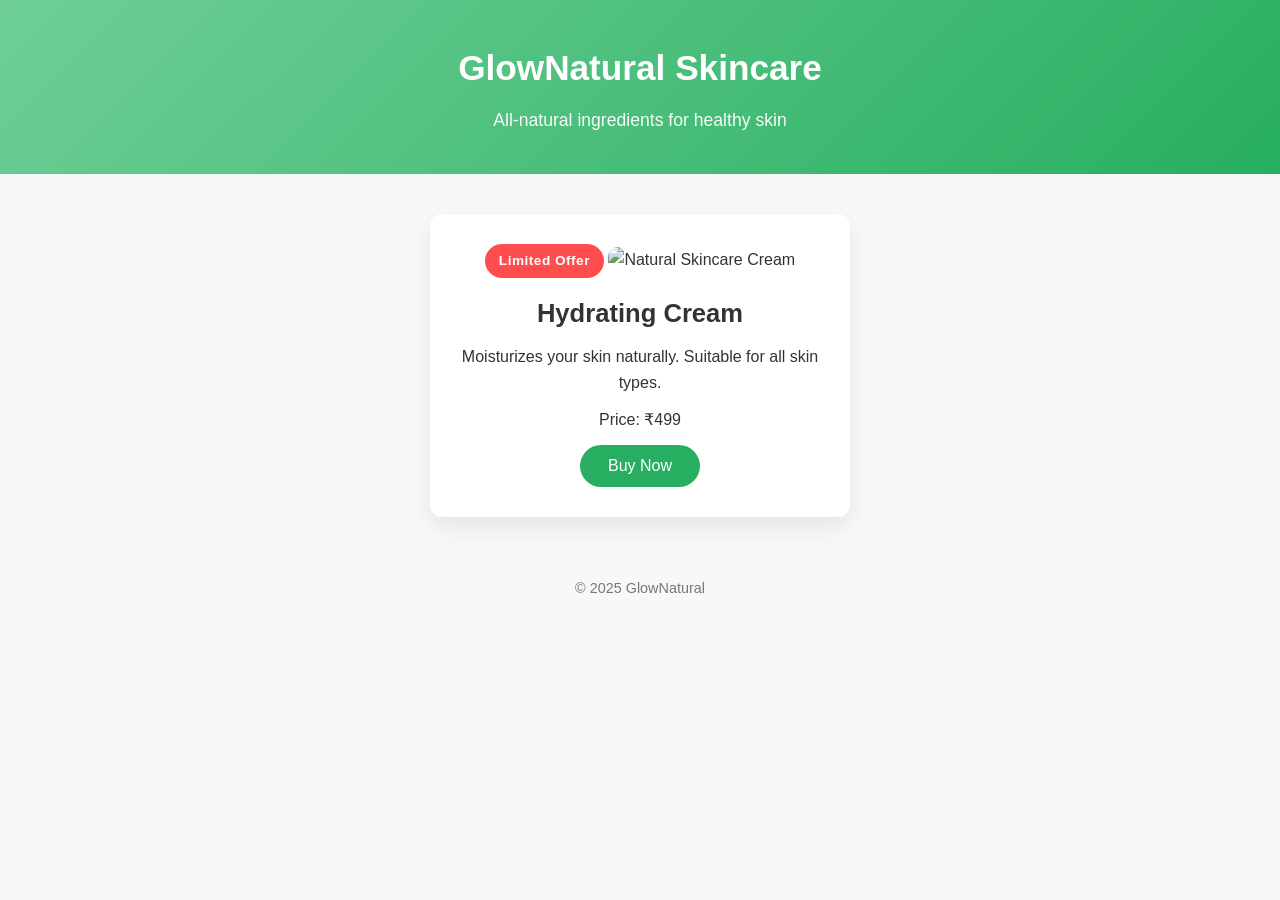
==== docs/index.html @ 1547f72f "Rename chatgpt to docsfor Github pages" ====
<!DOCTYPE html>
<html lang="en">

<head>
    <meta charset="UTF-8">
    <meta name="viewport" content="width=device-width, initial-scale=1.0">
    <title>Natural Skincare Product</title>
    <link rel="stylesheet" href="style_index.css">


    <!-- GTM / Clarity scripts go here -->
    <!-- Example: Paste GTM <script> here -->
</head>

<body>
    <header>
        <h1>GlowNatural Skincare</h1>
        <p>All-natural ingredients for healthy skin</p>
    </header>

    <main>
        <section>
            <div class="offer-badge">Limited Offer</div>
            <img src="product.jpg" alt="Natural Skincare Cream" style="width:300px;">
            <h2>Hydrating Cream</h2>
            <p>Moisturizes your skin naturally. Suitable for all skin types.</p>
            <p>Price: ₹499</p>
            <a href="thank-you.html">
                <button>Buy Now</button>
            </a>
        </section>
    </main>

    <footer>
        <p>&copy; 2025 GlowNatural</p>
    </footer>
    <!-- Optional: GTM / Clarity noscript code can go before </body> -->
</body>

</html>
---- docs/style_index.css ----
/* RESET + BASE STYLES */
* {
    margin: 0;
    padding: 0;
    box-sizing: border-box;
    font-family: Arial, Helvetica, sans-serif;
}

body {
    background-color: #f7f9f8;
    color: #333;
    line-height: 1.6;
}

/* HEADER */
header {
    background: linear-gradient(135deg, #6fcf97, #27ae60);
    color: #fff;
    text-align: center;
    padding: 40px 20px;
}

header h1 {
    font-size: 2.2rem;
    margin-bottom: 10px;
}

header p {
    font-size: 1.1rem;
    opacity: 0.95;
}

/* MAIN CONTENT */
main {
    display: flex;
    justify-content: center;
    padding: 40px 20px;
}

section {
    background: #ffffff;
    max-width: 420px;
    width: 100%;
    padding: 30px;
    border-radius: 12px;
    box-shadow: 0 10px 25px rgba(0, 0, 0, 0.08);
    text-align: center;
}

/* PRODUCT IMAGE */
section img {
    width: 100%;
    max-width: 260px;
    border-radius: 10px;
    margin-bottom: 20px;
}

/* TEXT */
section h2 {
    font-size: 1.6rem;
    margin-bottom: 10px;
}

section p {
    margin-bottom: 12px;
    font-size: 1rem;
}

section p strong {
    font-weight: bold;
}

/* BUTTONS */
button {
    background-color: #27ae60;
    color: #ffffff;
    border: none;
    padding: 12px 28px;
    font-size: 1rem;
    border-radius: 25px;
    cursor: pointer;
    transition: all 0.3s ease;
}

button:hover {
    background-color: #219150;
    transform: translateY(-2px);
}

/* LINKS */
a {
    text-decoration: none;
}

/* FOOTER */
footer {
    text-align: center;
    padding: 20px;
    font-size: 0.9rem;
    color: #777;
}

/* RESPONSIVE */
@media (max-width: 480px) {
    header h1 {
        font-size: 1.8rem;
    }

    section {
        padding: 25px 20px;
    }
}
/* LIMITED OFFER BADGE */
.offer-badge {
    background-color: #ff4d4f;
    color: #ffffff;
    font-size: 0.85rem;
    font-weight: bold;
    padding: 6px 14px;
    border-radius: 20px;
    display: inline-block;
    margin-bottom: 15px;
    letter-spacing: 0.5px;
}
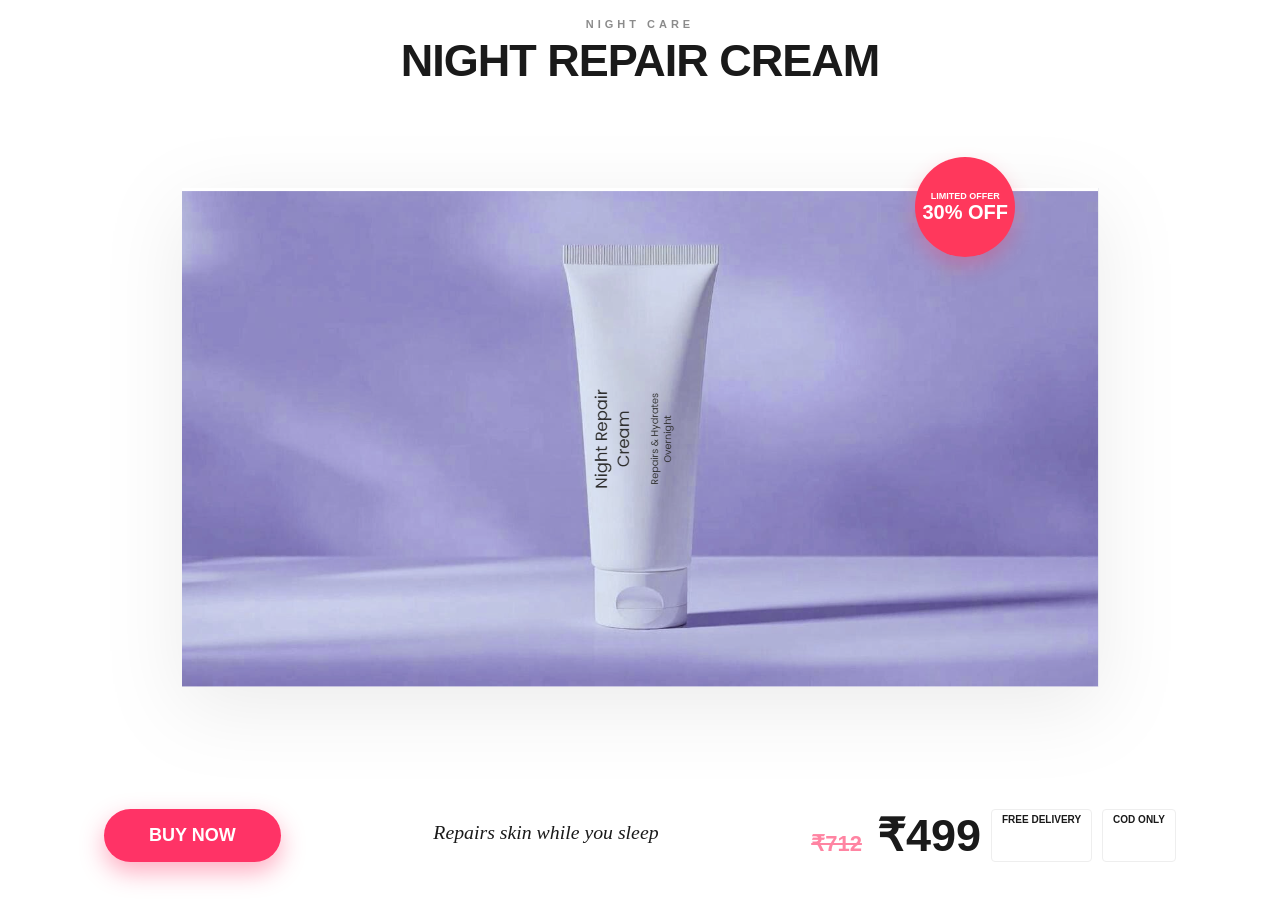
==== commit 26101929: "buy button shift up" ====
--- a/docs/index.html
+++ b/docs/index.html
@@ -4,37 +4,60 @@
 <head>
     <meta charset="UTF-8">
     <meta name="viewport" content="width=device-width, initial-scale=1.0">
-    <title>Natural Skincare Product</title>
-    <link rel="stylesheet" href="style_index.css">
-
-
+    <title>Night Repair Cream - Premium</title>
+    <link rel="stylesheet" href="index.css">
     <!-- GTM / Clarity scripts go here -->
-    <!-- Example: Paste GTM <script> here -->
+    <!-- Google Tag Manager -->
+    <script>(function (w, d, s, l, i) {
+            w[l] = w[l] || []; w[l].push({
+                'gtm.start':
+                    new Date().getTime(), event: 'gtm.js'
+            }); var f = d.getElementsByTagName(s)[0],
+                j = d.createElement(s), dl = l != 'dataLayer' ? '&l=' + l : ''; j.async = true; j.src =
+                    'https://www.googletagmanager.com/gtm.js?id=' + i + dl; f.parentNode.insertBefore(j, f);
+        })(window, document, 'script', 'dataLayer', 'GTM-WBN9R2GW');</script>
+    <!-- End Google Tag Manager -->
 </head>
 
 <body>
-    <header>
-        <h1>GlowNatural Skincare</h1>
-        <p>All-natural ingredients for healthy skin</p>
-    </header>
+    <!-- Google Tag Manager (noscript) -->
+    <noscript><iframe src="https://www.googletagmanager.com/ns.html?id=GTM-WBN9R2GW" height="0" width="0"
+            style="display:none;visibility:hidden"></iframe></noscript>
+    <!-- End Google Tag Manager (noscript) -->
 
-    <main>
-        <section>
-            <div class="offer-badge">Limited Offer</div>
-            <img src="product.jpg" alt="Natural Skincare Cream" style="width:300px;">
-            <h2>Hydrating Cream</h2>
-            <p>Moisturizes your skin naturally. Suitable for all skin types.</p>
-            <p>Price: ₹499</p>
-            <a href="thank-you.html">
-                <button>Buy Now</button>
-            </a>
-        </section>
+    
+    <main class="hero">
+        <header class="top-row">
+            <p class="category">Night Care</p>
+            <h1 class="product-name">NIGHT REPAIR CREAM</h1>
+        </header>
+
+        <div class="product-image-container">
+            <div class="offer-badge">
+                <span class="offer-text">LIMITED OFFER</span>
+                <span class="discount-text">30% OFF</span>
+            </div>
+            <img src="product.png" alt="Night Repair Cream" class="product-image">
+        </div>
+        
+        <footer class="bottom-row">
+            <a href="thankyou.html" class="cta-button">Buy Now</a>
+            <p class="benefit">Repairs skin while you sleep</p>
+            
+            <div class="benefit-group">
+                <div class="trust-tags">
+                    <div class="price-container">
+                        <span class="original-price">₹712</span>
+                        <p class="price-tag">₹499</p>
+                    </div>
+                    <span class="tag">Free Delivery</span>
+                    <span class="tag">COD Only</span>
+                </div>
+            </div>
+
+        </footer>
     </main>
 
-    <footer>
-        <p>&copy; 2025 GlowNatural</p>
-    </footer>
-    <!-- Optional: GTM / Clarity noscript code can go before </body> -->
 </body>
 
 </html>
--- a/docs/index.css
+++ b/docs/index.css
@@ -0,0 +1,191 @@
+/* 1. TYPOGRAPHY & VARIABLES */
+:root {
+  --bg-white: #ffffff;
+  --text-dark: #1a1a1a;
+  --cta-bright: #ff3366; 
+  --offer-bg: #ff385c; 
+  --product-shadow: rgba(0,0,0,0.08);
+  /* Typography 1: Modern Sans-Serif */
+  --font-sans: -apple-system, BlinkMacSystemFont, "Segoe UI", Roboto, Helvetica, Arial, sans-serif;
+  /* Typography 2: Classic Serif */
+  --font-serif: "Georgia", "Times New Roman", serif;
+}
+
+/* 2. CORE RESET */
+* { 
+  margin: 0; 
+  padding: 0; 
+  box-sizing: border-box; 
+}
+
+html, body {
+  height: 100vh;
+  width: 100vw;
+  overflow: hidden; /* Prevent any scrolling */
+  background-color: var(--bg-white);
+  font-family: var(--font-sans);
+  color: var(--text-dark);
+}
+
+body {
+  display: flex;
+  justify-content: center;
+  align-items: center;
+}
+
+/* 3. MAIN CONTAINER */
+.hero {
+  width: 100%;
+  max-width: 1200px;
+  height: 100vh;
+  padding: 2vh 5vw;
+  display: flex;
+  flex-direction: column;
+  justify-content: space-between; /* Keeps top/mid/bottom apart */
+}
+
+/* 4. TOP ROW (Fixed Height) */
+.top-row {
+  text-align: center;
+  flex-shrink: 0;
+}
+
+.category {
+  font-size: 11px;
+  text-transform: uppercase;
+  letter-spacing: 4px;
+  font-weight: 600;
+  opacity: 0.5;
+  margin-bottom: 5px;
+}
+
+.product-name {
+  font-size: clamp(28px, 5vh, 56px);
+  font-weight: 800; /* Extra bold version of typography 1 */
+  letter-spacing: -1px;
+}
+
+/* 5. MIDDLE SECTION (Responsive Height) */
+.product-image-container {
+  position: relative;
+  flex: 1; /* Takes exactly the remaining space in the middle */
+  min-height: 0; /* Important: Allows image to shrink to stay in frame */
+  display: flex;
+  justify-content: center;
+  align-items: center;
+  
+}
+
+.product-image {
+  max-height: 100%;
+  max-width: 90%;
+  object-fit: contain;
+  filter: drop-shadow(0 20px 40px var(--product-shadow));
+}
+
+/* CIRCULAR BADGE */
+.offer-badge {
+  position: absolute;
+  top: 10%;
+  right: 15%;
+  background-color: var(--offer-bg);
+  color: white;
+  width: clamp(80px, 12vh, 100px);
+  height: clamp(80px, 12vh, 100px);
+  border-radius: 50%;
+  display: flex;
+  flex-direction: column;
+  align-items: center;
+  justify-content: center;
+  text-align: center;
+  z-index: 10;
+  box-shadow: 0 10px 20px rgba(255, 56, 92, 0.3);
+}
+
+.offer-text {
+  font-size: 9px;
+  font-weight: 700;
+}
+
+.discount-text {
+  font-size: clamp(16px, 2.5vh, 20px);
+  font-weight: 900;
+}
+
+/* 6. BOTTOM ROW (Fixed Height) */
+.bottom-row {
+  display: flex;
+  justify-content: space-between;
+  align-items: center;
+  flex-shrink: 0;
+  padding: 20px 0;
+}
+
+.price-container {
+  display: flex;
+  align-items: baseline;
+  gap: 15px;
+  
+}
+
+.original-price {
+  text-decoration: line-through;
+  text-decoration-thickness: 2px;
+  color: var(--cta-bright);
+  font-size: clamp(16px, 2.5vh, 22px);
+  font-weight: 600;
+  opacity: 0.6;
+}
+
+.price-tag {
+  font-size: clamp(32px, 5vh, 48px);
+  font-weight: 900;
+}
+
+.benefit {
+  font-family: var(--font-serif); /* Typography Type 2 */
+  font-size: clamp(16px, 2.2vh, 22px);
+  font-style: italic;
+  margin-bottom: 5px;
+}
+
+.trust-tags {
+  display: flex;
+  gap: 10px;
+}
+
+.tag {
+  font-size: 10px;
+  border: 1px solid #eee;
+  padding: 4px 10px;
+  border-radius: 4px;
+  font-weight: 800;
+  text-transform: uppercase;
+}
+
+/* 7. BRIGHT CTA BUTTON */
+.cta-button {
+  background-color: var(--cta-bright);
+  color: #fff;
+  padding: 1.8vh 45px;
+  border-radius: 50px;
+  font-size: 18px;
+  font-weight: 800;
+  text-decoration: none;
+  text-transform: uppercase;
+  box-shadow: 0 10px 25px rgba(255, 51, 102, 0.4);
+}
+
+/* 8. MOBILE RESPONSIVE FIX */
+@media (max-width: 767px) {
+  .hero { padding: 15px; }
+  .bottom-row { 
+    flex-direction: column; 
+    gap: 15px; 
+    text-align: center; 
+  }
+  .benefit-group { align-items: center; }
+  .price-container { justify-content: center; }
+  .cta-button { width: 100%; text-align: center; }
+  .offer-badge { right: 5%; top: 0; }
+}
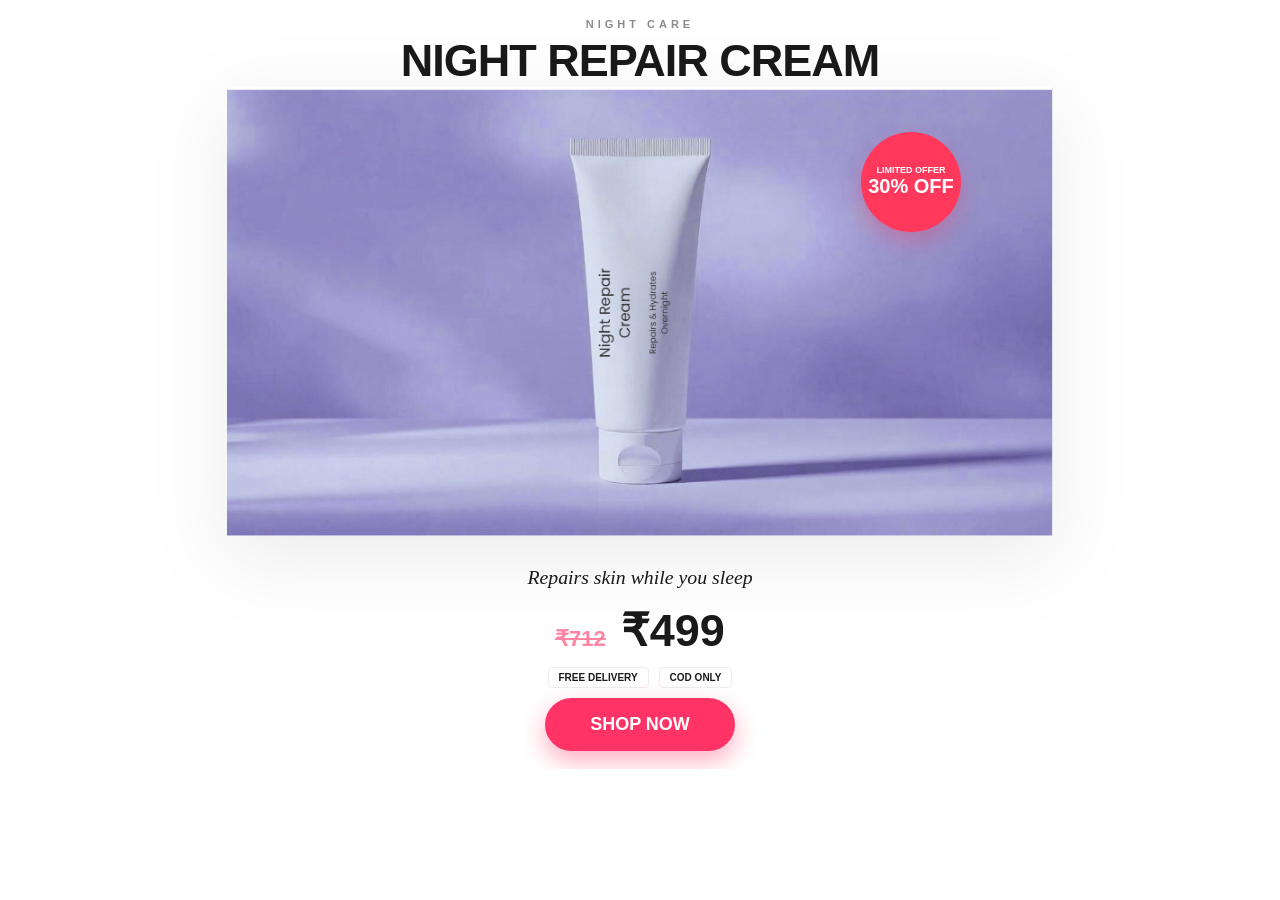
==== commit f7de6f2f: "little design change" ====
--- a/docs/index.html
+++ b/docs/index.html
@@ -25,7 +25,6 @@
             style="display:none;visibility:hidden"></iframe></noscript>
     <!-- End Google Tag Manager (noscript) -->
 
-    
     <main class="hero">
         <header class="top-row">
             <p class="category">Night Care</p>
@@ -39,25 +38,24 @@
             </div>
             <img src="product.png" alt="Night Repair Cream" class="product-image">
         </div>
-        
+
         <footer class="bottom-row">
-            <a href="thankyou.html" class="cta-button">Buy Now</a>
             <p class="benefit">Repairs skin while you sleep</p>
-            
+            <div class="price-container">
+                <span class="original-price">₹712</span>
+                <p class="price-tag">₹499</p>
+            </div>
+
             <div class="benefit-group">
                 <div class="trust-tags">
-                    <div class="price-container">
-                        <span class="original-price">₹712</span>
-                        <p class="price-tag">₹499</p>
-                    </div>
                     <span class="tag">Free Delivery</span>
                     <span class="tag">COD Only</span>
                 </div>
             </div>
 
+            <a href="thankyou.html" class="cta-button">Shop Now</a>
         </footer>
     </main>
-
 </body>
 
 </html>
--- a/docs/index.css
+++ b/docs/index.css
@@ -5,9 +5,7 @@
   --cta-bright: #ff3366; 
   --offer-bg: #ff385c; 
   --product-shadow: rgba(0,0,0,0.08);
-  /* Typography 1: Modern Sans-Serif */
   --font-sans: -apple-system, BlinkMacSystemFont, "Segoe UI", Roboto, Helvetica, Arial, sans-serif;
-  /* Typography 2: Classic Serif */
   --font-serif: "Georgia", "Times New Roman", serif;
 }
 
@@ -19,9 +17,8 @@
 }
 
 html, body {
-  height: 100vh;
   width: 100vw;
-  overflow: hidden; /* Prevent any scrolling */
+  overflow-x: hidden;
   background-color: var(--bg-white);
   font-family: var(--font-sans);
   color: var(--text-dark);
@@ -35,16 +32,16 @@
 
 /* 3. MAIN CONTAINER */
 .hero {
+  display: flex;
+  flex-direction: column;
+  justify-content: flex-start;
+  align-items: center;
   width: 100%;
   max-width: 1200px;
-  height: 100vh;
   padding: 2vh 5vw;
-  display: flex;
-  flex-direction: column;
-  justify-content: space-between; /* Keeps top/mid/bottom apart */
-}
-
-/* 4. TOP ROW (Fixed Height) */
+}
+
+/* 4. TOP ROW */
 .top-row {
   text-align: center;
   flex-shrink: 0;
@@ -61,19 +58,18 @@
 
 .product-name {
   font-size: clamp(28px, 5vh, 56px);
-  font-weight: 800; /* Extra bold version of typography 1 */
+  font-weight: 800;
   letter-spacing: -1px;
 }
 
-/* 5. MIDDLE SECTION (Responsive Height) */
+/* 5. MIDDLE SECTION */
 .product-image-container {
   position: relative;
-  flex: 1; /* Takes exactly the remaining space in the middle */
-  min-height: 0; /* Important: Allows image to shrink to stay in frame */
   display: flex;
   justify-content: center;
   align-items: center;
-  
+  flex: 0;
+  margin-bottom: 20px;
 }
 
 .product-image {
@@ -112,20 +108,19 @@
   font-weight: 900;
 }
 
-/* 6. BOTTOM ROW (Fixed Height) */
+/* 6. BOTTOM ROW */
 .bottom-row {
   display: flex;
-  justify-content: space-between;
-  align-items: center;
-  flex-shrink: 0;
-  padding: 20px 0;
+  flex-direction: column;
+  align-items: center;
+  gap: 10px;
+  margin-top: 10px;
 }
 
 .price-container {
   display: flex;
   align-items: baseline;
   gap: 15px;
-  
 }
 
 .original-price {
@@ -143,7 +138,7 @@
 }
 
 .benefit {
-  font-family: var(--font-serif); /* Typography Type 2 */
+  font-family: var(--font-serif);
   font-size: clamp(16px, 2.2vh, 22px);
   font-style: italic;
   margin-bottom: 5px;
@@ -163,7 +158,7 @@
   text-transform: uppercase;
 }
 
-/* 7. BRIGHT CTA BUTTON */
+/* 7. CTA BUTTON */
 .cta-button {
   background-color: var(--cta-bright);
   color: #fff;
@@ -176,16 +171,39 @@
   box-shadow: 0 10px 25px rgba(255, 51, 102, 0.4);
 }
 
-/* 8. MOBILE RESPONSIVE FIX */
+/* 8. MOBILE RESPONSIVE FIX - bring everything closer */
 @media (max-width: 767px) {
-  .hero { padding: 15px; }
-  .bottom-row { 
-    flex-direction: column; 
-    gap: 15px; 
-    text-align: center; 
-  }
-  .benefit-group { align-items: center; }
-  .price-container { justify-content: center; }
-  .cta-button { width: 100%; text-align: center; }
-  .offer-badge { right: 5%; top: 0; }
-}+  .hero {
+    height: auto;
+    justify-content: flex-start;
+    padding-bottom: 5px;
+  }
+
+  .product-image-container {
+    margin-bottom: 2px; /* minimal gap under image */
+  }
+
+  .bottom-row {
+    margin-top: 0;
+    gap: 2px;
+    align-items: center;
+  }
+
+  .price-container {
+    gap: 5px;
+  }
+
+  .trust-tags {
+    gap: 3px;
+  }
+
+  .cta-button {
+    padding: 1vh 25px;
+    font-size: 15px;
+  }
+
+  .benefit {
+    font-size: clamp(13px, 1.8vh, 16px);
+    margin-bottom: 2px;
+  }
+}
